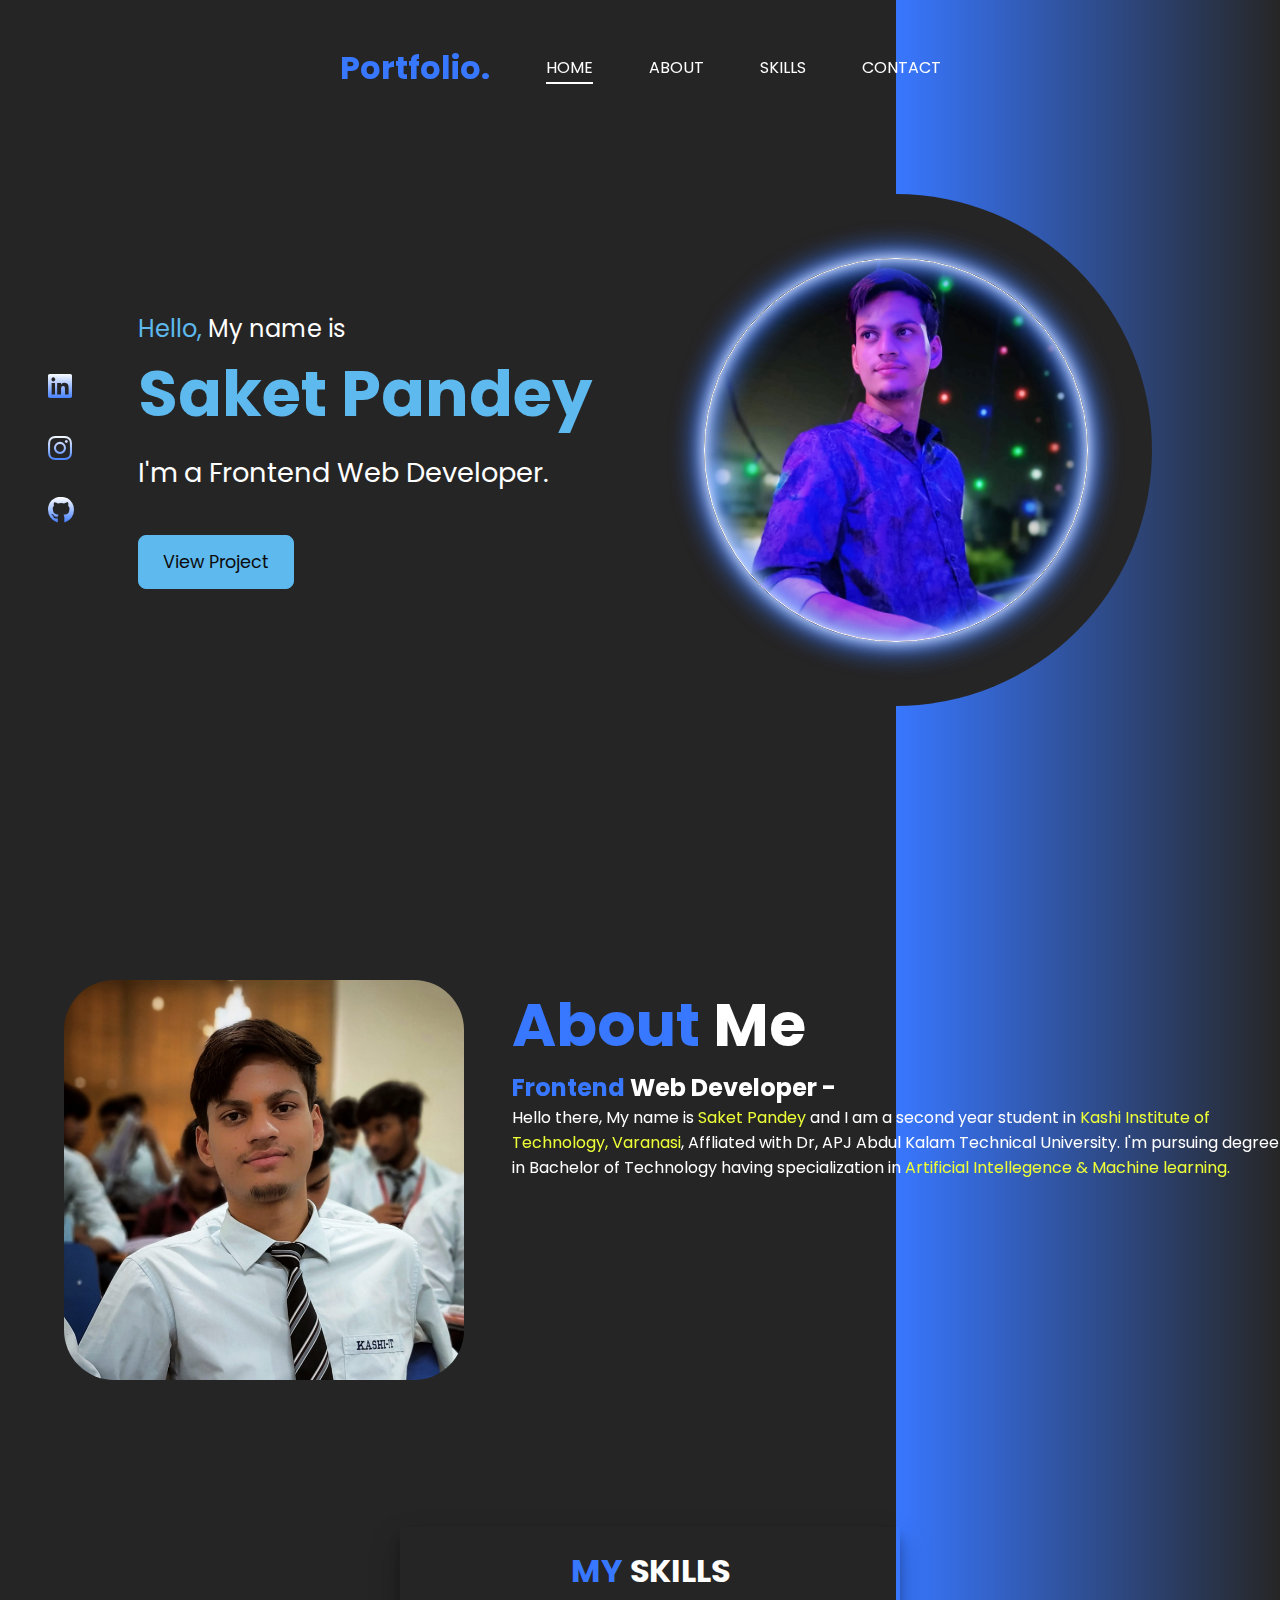
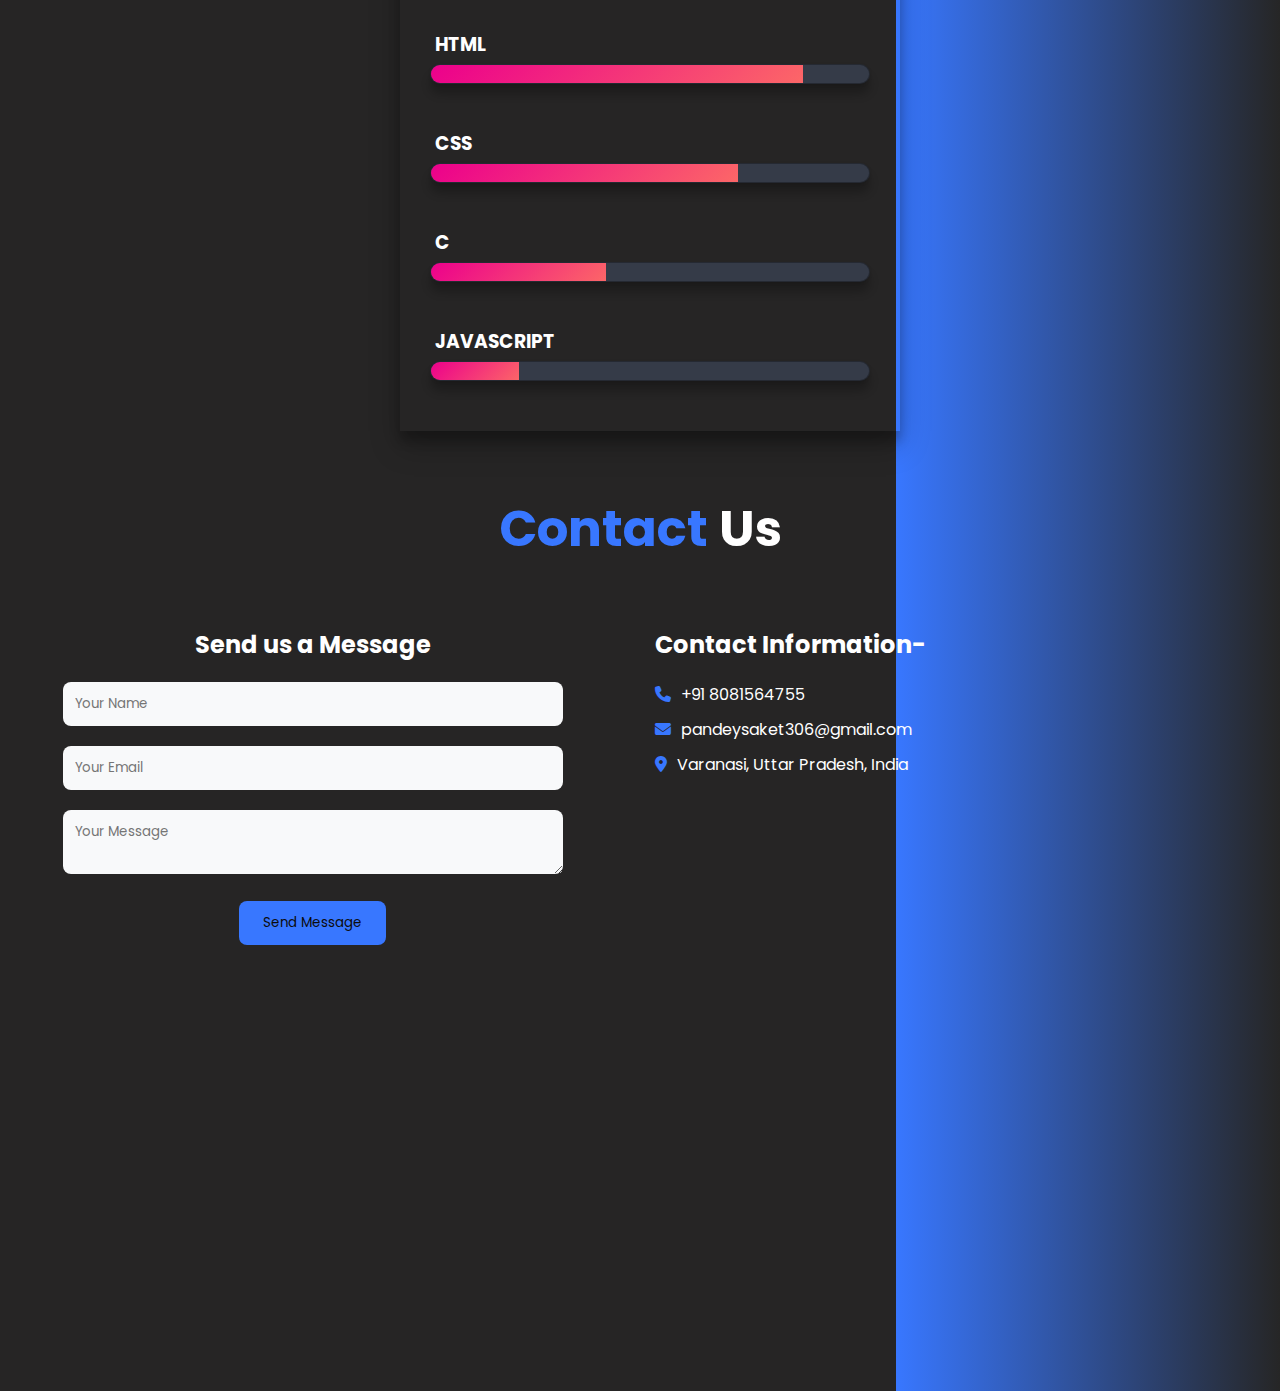
==== portfolio/index.html @ c827b1f0 "Add files via upload" ====
<!DOCTYPE html>
<html lang="en">
<head>
    <meta charset="UTF-8">
    <meta name="viewport" content="width=device-width, initial-scale=1.0">
    <title>My P
        ortfolio</title>
    <link rel="stylesheet" href="style.css">
    <link rel="stylesheet" href="https://cdnjs.cloudflare.com/ajax/libs/font-awesome/6.6.0/css/all.min.css" integrity="sha512-Kc323vGBEqzTmouAECnVceyQqyqdsSiqLQISBL29aUW4U/M7pSPA/gEUZQqv1cwx4OnYxTxve5UMg5GT6L4JJg==" crossorigin="anonymous" referrerpolicy="no-referrer" />
    <link rel="stylesheet" href="https://cdnjs.cloudflare.com/ajax/libs/font-awesome/6.6.0/css/all.min.css">
</head>
<body>
   
    <div class="Portfolio-container">
        <ul class="navlist">
            <h1 class="portfolio-heading">Portfolio.</h1>
            <li><a href="#" class="active">Home</a></li>
            <li><a href="#about">About</a></li>
            <li><a href="#skills">skills</a></li>
            <li><a href="#Contact">Contact</a></li>
        </ul>
        
        <div class="left-container">
            <div class="icons">
                <a href="https://www.linkedin.com/in/saket-pandey-1b06a3315?utm_source=share&utm_campaign=share_via&utm_content=profile&utm_medium=android_app" target="_blank"><i class="fa-brands fa-linkedin" ></i></a>
                <a href="https://www.instagram.com/saket_pandey30?igsh=bDR3MHo0dHg0eGN2" target="_blank"><i class="fa-brands fa-instagram"></i></a>
                <a href="https://github.com/Saket056" target="_blank"><i class="fa-brands fa-github"></i></a>
            </div>
            <div class="content">
                <p class="intro"><span>Hello,</span> My name is</p>
                <h1>Saket Pandey</h1>
                <p class="detail">I'm a Frontend Web Developer.</p>
                <div class="btn-container">
                    <a href="https://github.com/Saket056" target="_blank"><button>View Project</button></a>
                </div>
            </div>
        </div>
        <!---------about---------->
       
        <div class="design">
           <div class="circle"></div>
           <div class="circle"></div>
        </div>
        <div id="about">
            <div class="container">
            <div class="row">
                <div class="about-col-1">
                    <img src="images/saket official.jpg">
                </div>   
                <div class="about-col-2">
                    <h1 class="sub-title"><span>About</span> Me </h1>
                    <h2 class="sub-title-2"><span>Frontend</span> Web Developer -</h2>

                     <p>Hello there, My name is <span>Saket Pandey</span> and I am a second year student in <span>Kashi Institute of Technology, Varanasi</span>,
                        Affliated with Dr, APJ Abdul Kalam Technical University. 
                        I'm pursuing degree in Bachelor of Technology having specialization in 
                        <span>Artificial Intellegence & Machine learning.</span>
                    </p>
                    
                </div>
              </div>
            </div>
        </div> 
            <!------------skills-------------->
           <div id="skills"></div>
           <div class="skill">
            <h1><span>My</span> Skills</h1>
            <li>
                <h3>html</h3>
                <span class="bar"><span class="html"></span></span>
            </li>
            <li>
                <h3>css</h3>
                <span class="bar"><span class="css"></span></span>
            </li>
            <li>
                <h3>C</h3>
                <span class="bar"><span class="C"></span></span>
            </li>
            <li>
                <h3>javascript</h3>
                <span class="bar"><span class="javascript"></span></span>
            </li>
           </div>
           <!---------------contact--------------->
            <div id="Contact"></div>
            <div class="contact">
                <h1><span>Contact</span> Us</h1>
                <div class="contact-wrapper">
                    <div class="contact-form">
                        <h3>Send us a Message</h3>
                        <form>
                            <div class="form-group">
                                <input type="text" name="name" placeholder="Your Name">
                            </div>
                            <div class="form-group">
                                <input type="email" name="email" placeholder="Your Email">
                            </div>
                                <div class="form-group">
                                    <textarea name="message" placeholder="Your Message"></textarea>
                                </div>
                                <button type="submit">Send Message</button>
                          </form>
                    </div>
                    <div class="contact-info">
                        <h3>Contact Information-</h3>
                        <p><i class="fas fa-phone"></i>+91 8081564755</p>
                        <p><i class="fas fa-envelope"></i>pandeysaket306@gmail.com</p>
                        <p><i class="fas fa-map-marker-alt"></i>Varanasi, Uttar Pradesh, India</p>
                    </div>

            </div>
           </div>
    </div>
    <script src="main.js"></script>
</body>
</html>
---- portfolio/style.css ----
@import url('https://fonts.googleapis.com/css2?family=Poppins:ital,wght@0,100;0,200;0,300;0,400;0,500;0,600;0,700;0,800;0,900;1,100;1,200;1,300;1,400;1,500;1,600;1,700;1,800;1,900&display=swap');

*{
    margin: 0;
    padding: 0;
    box-sizing: border-box;
    font-family: "Poppins", serif;
}

.portfolio-container{
    height: 100vh;
    width: 100%;
 }
.portfolio-heading{
    color: #3877FF;
}
.navlist{
    display: flex;
    gap: 3.5rem;
    height: 15vh;
    width: 100%;
    justify-content: center;
    align-items: center;
    position: fixed;
}
.navlist li{
    list-style: none;
}
.navlist li a{
    text-decoration: none;
    text-transform: uppercase;
    font-size: 1rem;
    color: #ffff;
    position: relative;
}

.left-container, .right-container{
    height: 100vh;
    display: flex;
    align-items: center;
}

body{
    height: 100vh;
    width: 100%;
background: linear-gradient(
    to right,
    #262525 0%,
    #262525 70%,   
    #3877FF 30%,
    #262626 100%
);
}

.left-container{
    background: #262525;
    width: 70%;
padding-left: 3rem;
cursor: pointer;
}
.icons .fa-brands{
    color: #bbb;
    font-size: 1.7rem;
}
.icons{
    display: flex;
    flex-direction: column;
    justify-content: center;
    gap: 2rem;
}
.content{
    margin-left: 4rem;
}
.content .intro{
    font-size: 1.5rem;
    color: #fff;
}
.content .intro span{
    color: #5DB9EE;
}
.content h1{
    font-size: 4rem;
    color: #5DB9EE;
}
.content .detail{
    font-size: 1.7rem;
    color: #fff;
    margin: 1.1rem 0 3rem 0;
    line-height: 1.8rem;
}
.btn-container button{
    border: .1rem solid #5DB9EE;
    font-size: 1.1rem;
    padding: .8rem 1.5rem;
    border-radius: 0.5rem;
    cursor: pointer;

}
button:nth-child(1){
    background: #5DB9EE;
}
button:nth-child(2){
    background: transparent;
    color: #5DB9EE;
    margin-left: 2rem;
}
button:nth-child(1):hover{
    background: transparent;
    color: #5DB9EE;
}
.icons .fa-brands{
    cursor: pointer;
    background: linear-gradient(#fff, #3877FF);
    -webkit-background-clip: text;
    -webkit-text-fill-color: transparent;
}
.design .circle{
   aspect-ratio: 1;
   position: absolute;
   border-radius: 50%;
   top: 50%;
   left: 70%;
   transform: translate(-50%, -50%);
}
.circle:nth-child(1){
    background: linear-gradient(90deg, transparent 50%, #262525 50%);
    width: 32rem;
}
.circle:nth-child(2){
    width: 24rem;
    background-image: url(images/saket\ image.jpg);
    background-size: 100%;
    background-repeat: no-repeat;
    border: .1rem solid white;
    box-shadow: 
    0 0 1rem #fff,
    inset 0 0 1rem #fff,
    0 0 2rem #3877FF,
    inset 0 0 2rem #3877FF,
    0 0 2rem #3877FF,
    inset 0 0 2rem #3877FF;
    
}
.navlist li a::after, .navlist .active::after{
    content: "";
    position: absolute;
    background:  #fff;
    width: 100%;
    height: .1rem;
    left: 0;
    bottom: -5px;
    transform: scale(0);
    transform-origin: bottom right;
    transition: transform .5s;
}
.navlist li a:hover::after, .navlist .active::after{
    transform: scaleX(1);
    transform-origin: bottom left;
}
/*-------about----------*/
#about{
    padding: 80px 0;
    color: #fff;
}

.row{
    display: flex;
    justify-content: space-between;
    flex-wrap: wrap;
    
}
.about-col-1{
    flex-basis: 35%;
    

}
.about-col-1 img{
    margin-left: 4rem;
    width: 400px;
    height: 400px;
    border-radius: 50px;
    position: relative;
    right: 0%;
}
.about-col-2 span{
        color: #eeff38;
    }

.about-col-2{
    flex-basis: 60%;
    margin-left: 2rem;
    text-align: left;
    position: relative;
}
    
.sub-title{
    font-size: 60px;
    font-weight: 600px;   
}
.sub-title span{
    color: #3877FF;
}
.sub-title-2 span{
    color: #3877FF;
}
/*--------------skill----------------*/
.skill{
    list-style: none;
    width: 500px;
    margin: 60px;
    color: #fff;
    padding: 20px;
    box-shadow: 0 14px 28px rgba(0, 0, 0, 0.25), 0 10px 10px rgba(0, 0, 0, 0.22);
    margin-left: 25rem;

}
.skill li{
  margin: 20px 0;
  padding: 10px;
}

.skill {
    text-transform: uppercase;
}
.skill h1{
    text-align: center;
}
.skill h3{
    margin: 5px;
}
.skill .bar{
    background: #353b48;
    display: block;
    height: 20px;
    border: 1px solid rgba(0, 0, 0, 0.3);
    border-radius: 10px;
    overflow: hidden;
    box-shadow: 0 1px 3px rgba(0, 0, 0, 0.12), 0 10px 10px rgba(0, 0, 0, 0.24);
    transition: all 0.3s cubic-bezier(.25,.8,.25,1);
}
.skill h1 span{
    color: #3877FF;
}
.bar:hover{
    box-shadow: 0 14px 28px rgba(0, 0, 0, 0.25), 0 10px 10px rgba(0, 0, 0, 0.22);
}
.bar span{
    height: 20px;
    float: left;
    background: linear-gradient(135deg, rgba(236, 0, 140, 1)0%, rgba(252, 103, 103, 1)100%);
}
.html 
{
    width: 85%;
    animation: html 3s;
}
.css{
    width: 70%;
    animation: css 3s;
}
.C{
    width: 40%;
    animation: C 3s;
}
.javascript{
    width: 20%;
    animation: javascript 3s;
}
@keyframes html{
    0%{
     width: 0%;
    }
    100%{
        width: 80%;
    }
}
@keyframes css{
    0%{
     width: 0%;
    }
    100%{
        width: 60%;
    }
}
@keyframes C{
    0%{
     width: 0%;
    }
    100%{
        width: 40%;
    }
}
@keyframes javascript{
    0%{
     width: 0%;
    }
    100%{
        width: 20%;
    }
}
/*------------contact us--------------*/
.contact{
    min-height: 100vh;
    background-color: transparent;
    text-align: center;
}
#contact{
    max-width: 800px;
    margin: 0 auto;
}
.contact h1{
   margin-bottom: 60px;
    color: #fff;
    font-size: 50px;
    font-weight: 600px;
}
.contact h1 span{
    color: #3877FF;
}
.contact-wrapper{
    display: grid;
    grid-template-columns: repeat(2, 1fr);
    grid-gap: 30px;
}
.contact-form{
    text-align: center;
}
.contact-form h3{
    font-size: 24px;
    margin-bottom: 20px;
    color: #fff;
}
.form-group{
    margin-bottom: 20px;
}
input, textarea{
    width: 80%;
    padding: 12px;
    border-radius: 8px;
    border: none;
    background-color: #f8f9fa;
    color: #333;
}
input:focus,
textarea:focus{
    outline: none;
    box-shadow: 0 0 8px #3877FF;
}
button{
    display: inline-block;
    padding: 12px 24px;
    background-color: #3877FF;
    color: #0c0b0b;
    border: none;
    cursor: pointer;
    border-radius: 8px;
    transition: 0.3s ease;
}
button::hover{
    background-color: #3877FF;
}
.contact-info{
    text-align: left;
    color: #fff;
}
.contact-info h3{
    font-size: 24px;
    margin-bottom: 20px;
    color: #fff;
}
.contact-info p{
    margin-bottom: 10px;
}
.contact-info i{
    color: #3877FF;
    margin-right: 10px;
}
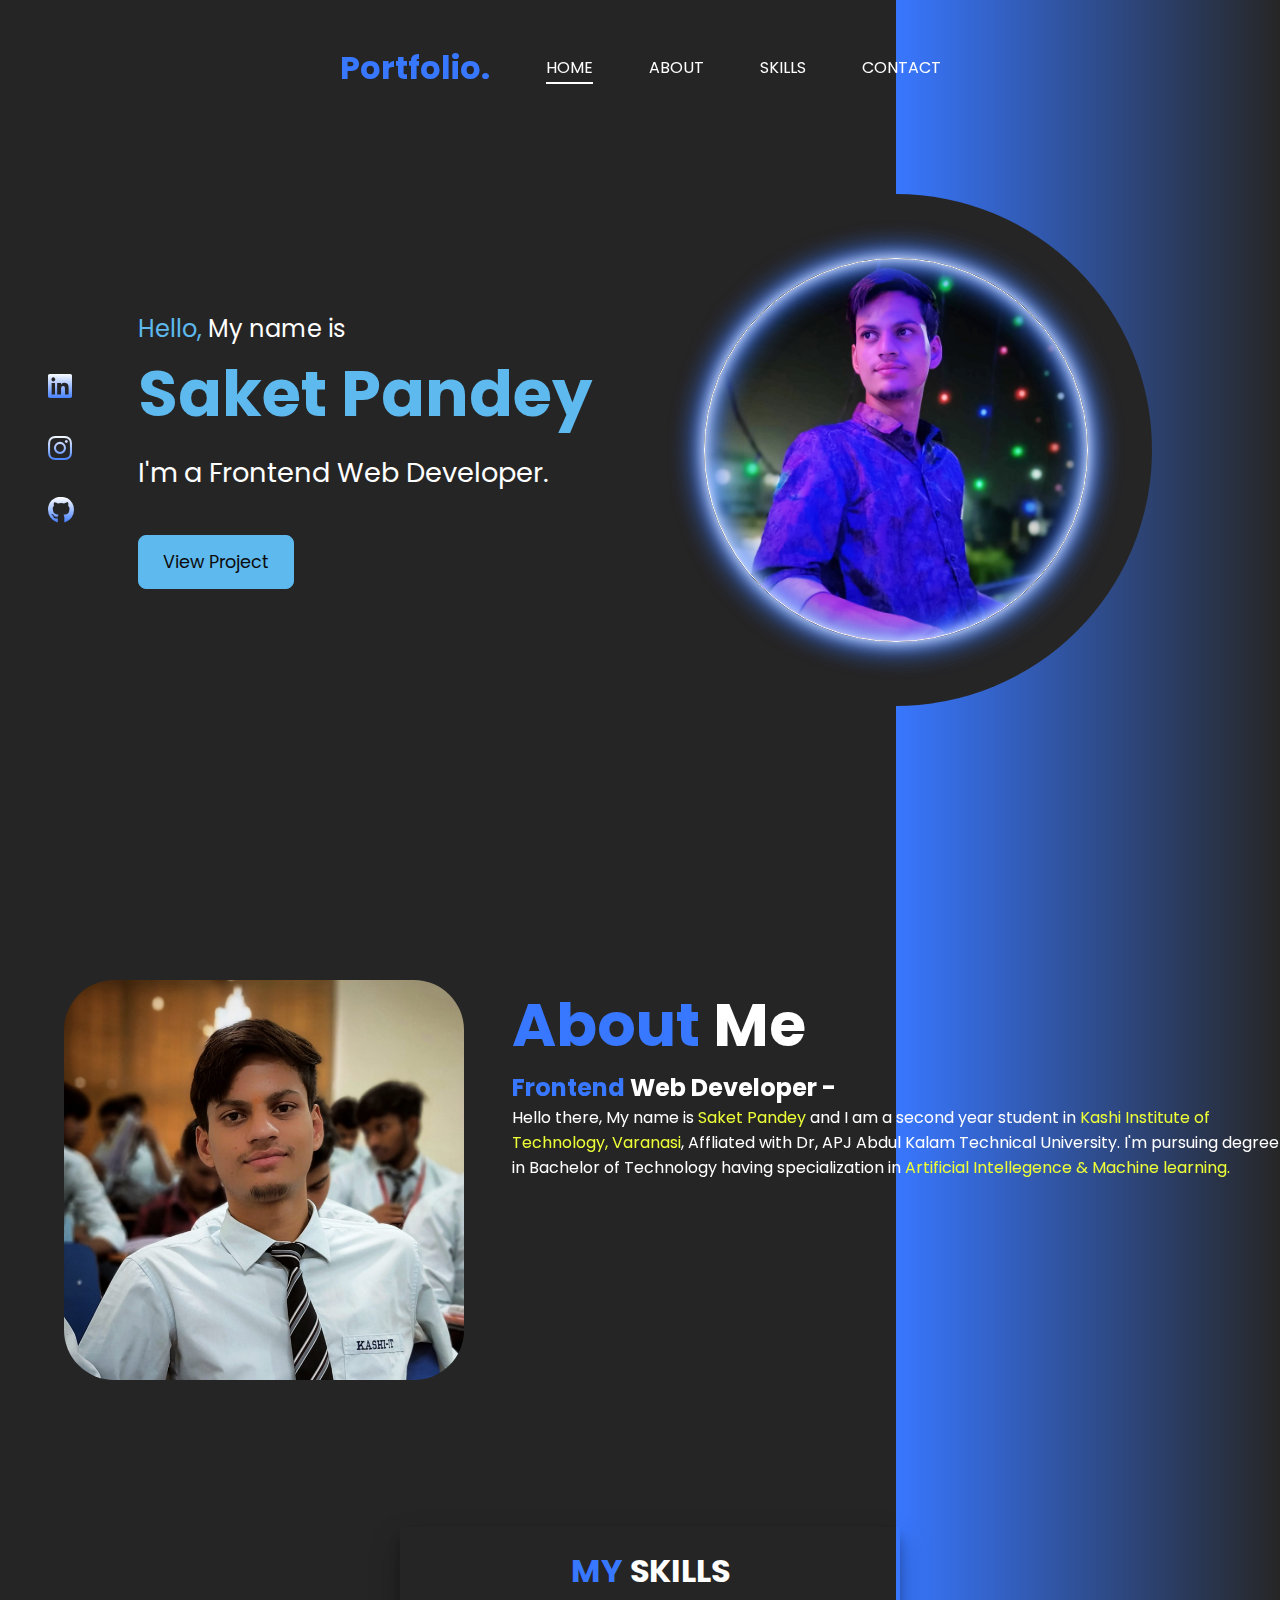
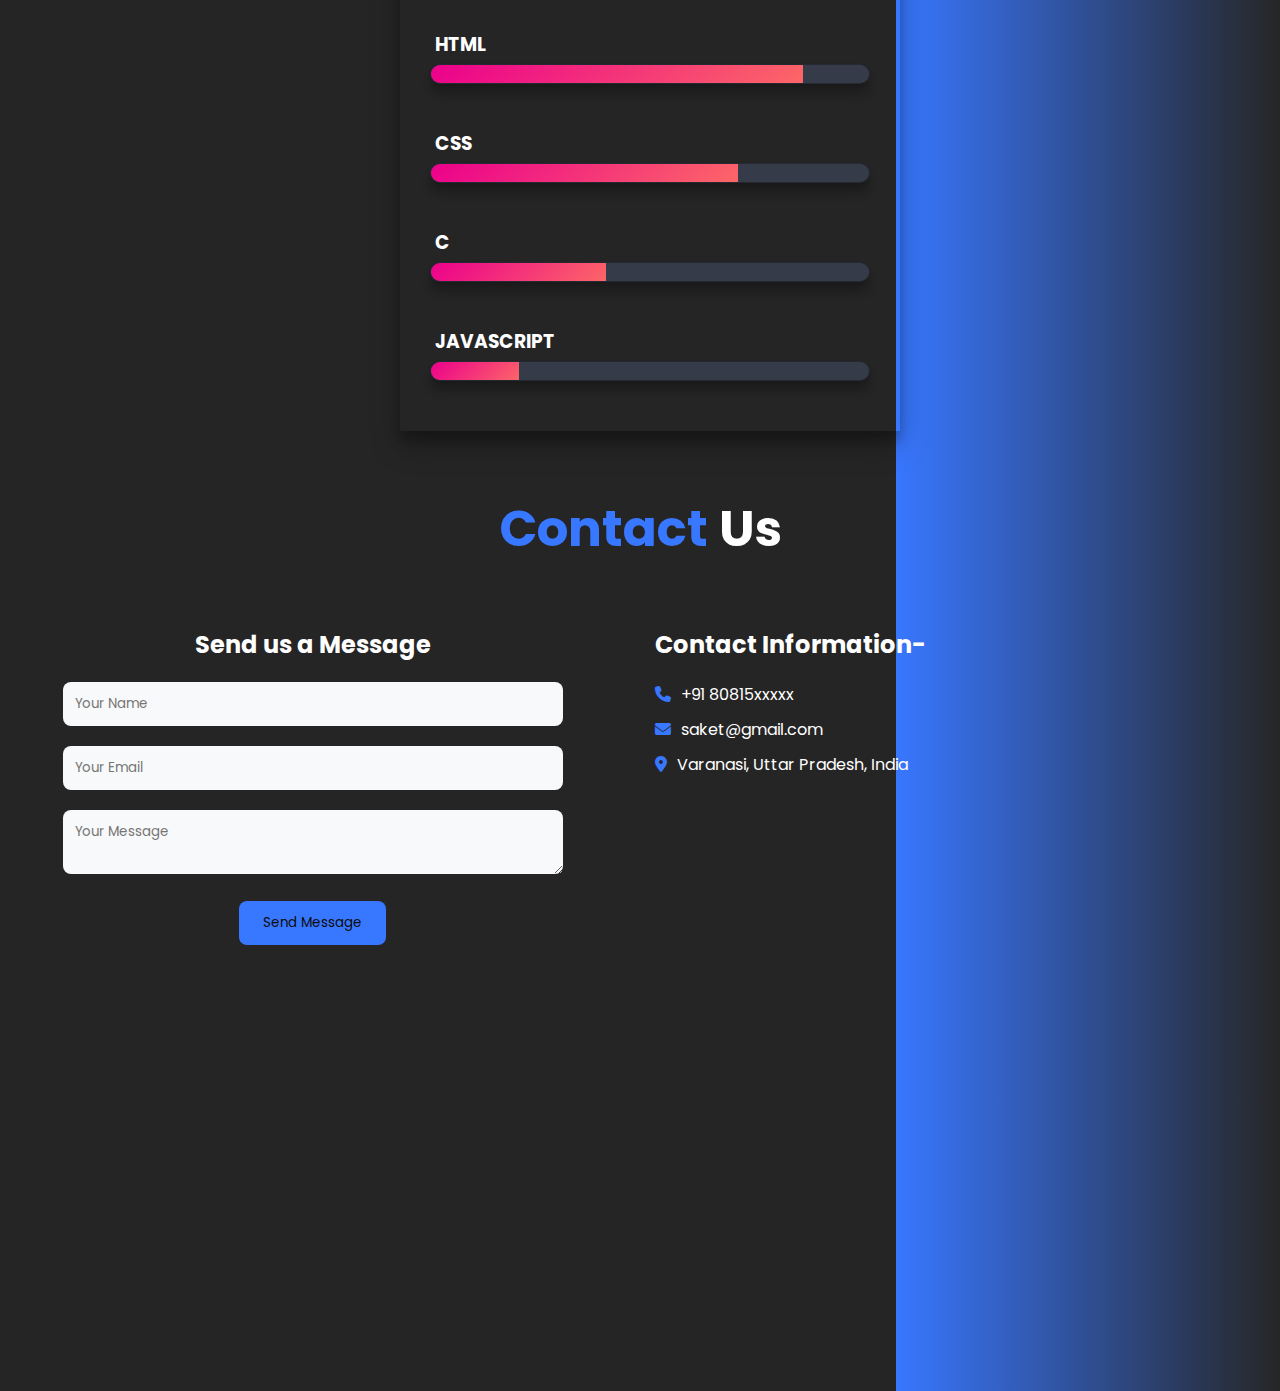
==== commit 7f7e089f: "index.html" ====
--- a/portfolio/index.html
+++ b/portfolio/index.html
@@ -104,8 +104,8 @@
                     </div>
                     <div class="contact-info">
                         <h3>Contact Information-</h3>
-                        <p><i class="fas fa-phone"></i>+91 8081564755</p>
-                        <p><i class="fas fa-envelope"></i>pandeysaket306@gmail.com</p>
+                        <p><i class="fas fa-phone"></i>+91 80815xxxxx</p>
+                        <p><i class="fas fa-envelope"></i>saket@gmail.com</p>
                         <p><i class="fas fa-map-marker-alt"></i>Varanasi, Uttar Pradesh, India</p>
                     </div>
 
